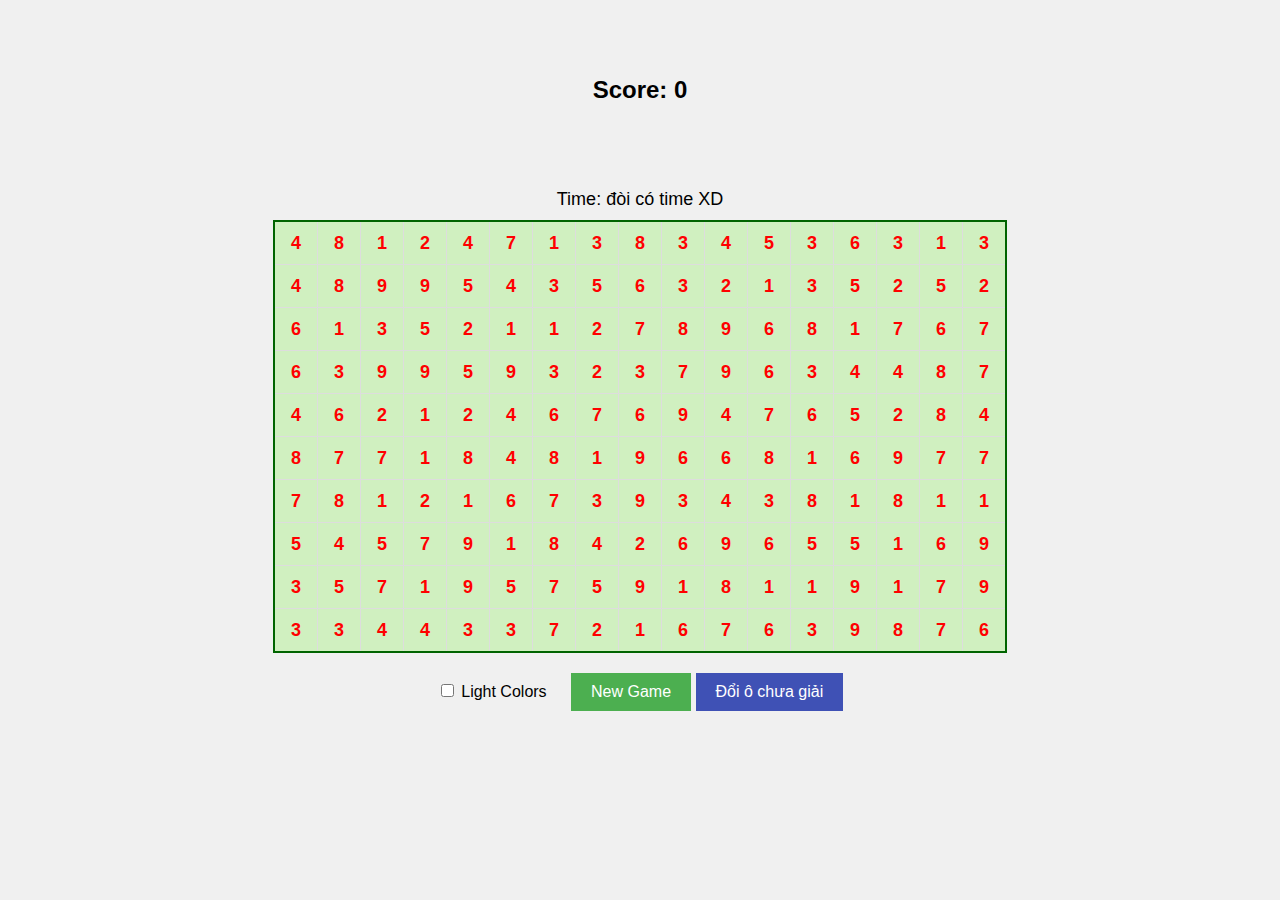
==== index.html @ ae941bdc "đổi tên XD" ====
<!DOCTYPE html>
<html lang="en">

<head>
    <meta charset="UTF-8">
    <meta name="viewport" content="width=device-width, initial-scale=1.0">
    <title>Fruit Box Game</title>
    <style>
        body {
            font-family: Arial, sans-serif;
            display: flex;
            justify-content: center;
            align-items: center;
            height: 100vh;
            margin: 0;
            background-color: #f0f0f0;
        }

        #game {
            text-align: center;
        }

        #score {
            font-size: 24px;
            font-weight: bold;
            color: black;
            line-height: 150px;
            border-radius: 50%;
            position: absolute;
            top: 10%;
            left: 50%;
            transform: translate(-50%, -50%);
        }

        #timer {
            font-size: 18px;
            margin-bottom: 10px;
        }

        #grid {
            border-collapse: collapse;
            background-color: #d0f0c0;
            border: 2px solid #006400;
            position: relative;
            user-select: none; /* Ngăn chọn văn bản */
            -webkit-user-select: none; /* Safari */
            -moz-user-select: none; /* Firefox */
            -ms-user-select: none; /* IE/Edge */
        }

        #grid td {
            border: 1px solid #ddd;
            width: 40px;
            height: 40px;
            text-align: center;
            font-weight: bold;
            color: red;
            font-size: 18px;
            user-select: none; /* Ngăn chọn văn bản */
            -webkit-user-select: none; /* Safari */
            -moz-user-select: none; /* Firefox */
            -ms-user-select: none; /* IE/Edge */
        }

        #grid td.selected {
            background-color: #90ee90;
        }

        #grid.light td {
            background-color: #e0e0e0;
            color: #888;
        }

        #grid.disabled {
            pointer-events: none;
        }

        #controls {
            margin-top: 20px;
        }

        button {
            padding: 10px 20px;
            font-size: 16px;
            background-color: #4caf50;
            color: white;
            border: none;
            cursor: pointer;
        }

        button:hover {
            background-color: #45a049;
        }
        #refresh-cells {
    background-color: #3f51b5;
}

#refresh-cells:hover {
    background-color: #303f9f;
}

        label {
            margin-right: 20px;
            font-size: 16px;
        }
    </style>
</head>

<body>
    <div id="game">
        <div id="score">Score: 0</div>
        <div id="timer">Time: đòi có time XD</div>
        <table id="grid"></table>
        <div id="controls">
            <label><input type="checkbox" id="light-colors"> Light Colors</label>
            <button id="new-game">New Game</button>
            <button id="refresh-cells">Đổi ô chưa giải</button>
        </div>
    </div>
    <script>
        const ROWS = 10;
        const COLS = 17;
        let grid = [];
        let score = 0;
        let isSelecting = false;
        let startRow, startCol, endRow, endCol;
        let timerId;

        const gridTable = document.getElementById('grid');
        const scoreDiv = document.getElementById('score');
        const timerDiv = document.getElementById('timer');
        const lightColorsCheckbox = document.getElementById('light-colors');
        const newGameButton = document.getElementById('new-game');
        const refreshCellsButton = document.getElementById('refresh-cells');

        function initGame() {
            generateGrid();
            renderGrid();
            score = 0;
            timeLeft = 120;
            updateScore();
            updateTimer();
            clearInterval(timerId);
            timerId = setInterval(updateTimer, 1000);
            gridTable.classList.remove('disabled');
        }

        function generateGrid() {
            grid = Array.from({ length: ROWS }, () => Array.from({ length: COLS }, () => Math.floor(Math.random() * 9) + 1));
            let totalSum = grid.flat().reduce((a, b) => a + b, 0);
            let remainder = totalSum % 10;
            if (remainder !== 0) {
                for (let i = 0; i < ROWS; i++) {
                    for (let j = 0; j < COLS; j++) {
                        let val = grid[i][j];
                        if (val - remainder >= 1) {
                            grid[i][j] -= remainder;
                            return;
                        } else if (val + (10 - remainder) <= 9) {
                            grid[i][j] += (10 - remainder);
                            return;
                        }
                    }
                }
            }
        }

        function renderGrid() {
            gridTable.innerHTML = '';
            for (let i = 0; i < ROWS; i++) {
                let row = document.createElement('tr');
                for (let j = 0; j < COLS; j++) {
                    let cell = document.createElement('td');
                    cell.dataset.row = i;
                    cell.dataset.col = j;
                    cell.textContent = grid[i][j] > 0 ? grid[i][j] : '';
                    row.appendChild(cell);
                }
                gridTable.appendChild(row);
            }
        }

        function updateScore() {
            scoreDiv.textContent = `Score: ${score}`;
        }

        gridTable.addEventListener('mousedown', (e) => {
            if (e.target.tagName === 'TD' && !gridTable.classList.contains('disabled')) {
                isSelecting = true;
                startRow = parseInt(e.target.dataset.row);
                startCol = parseInt(e.target.dataset.col);
                endRow = startRow;
                endCol = startCol;
                highlightSelection();
            }
        });

        gridTable.addEventListener('mousemove', (e) => {
            if (isSelecting && e.target.tagName === 'TD') {
                endRow = parseInt(e.target.dataset.row);
                endCol = parseInt(e.target.dataset.col);
                highlightSelection();
            }
        });

        gridTable.addEventListener('mouseup', () => {
            if (isSelecting) {
                isSelecting = false;
                checkSelection();
                clearSelection();
            }
        });

        function highlightSelection() {
            // Xác định vùng chọn
            let minRow = Math.min(startRow, endRow);
            let maxRow = Math.max(startRow, endRow);
            let minCol = Math.min(startCol, endCol);
            let maxCol = Math.max(startCol, endCol);

            // Lặp qua tất cả các ô trong lưới
            for (let i = 0; i < ROWS; i++) {
                for (let j = 0; j < COLS; j++) {
                    let cell = gridTable.rows[i].cells[j];
                    // Chỉ tô đen các ô trong vùng chọn
                    if (i >= minRow && i <= maxRow && j >= minCol && j <= maxCol) {
                        cell.classList.add('selected');
                    } else {
                        // Xóa tô đen khỏi các ô ngoài vùng chọn
                        cell.classList.remove('selected');
                    }
                }
            }
        }

        function clearSelection() {
            for (let i = 0; i < ROWS; i++) {
                for (let j = 0; j < COLS; j++) {
                    gridTable.rows[i].cells[j].classList.remove('selected');
                }
            }
        }
        function refreshUnsolvedCells() {
    let hasRemainingCells = false;
    
    // Tạo một mảng tạm để lưu các ô có giá trị mới
    let newValues = Array.from({ length: ROWS }, () => 
        Array.from({ length: COLS }, () => Math.floor(Math.random() * 9) + 1)
    );
    
    // Chỉ cập nhật những ô còn giá trị > 0
    for (let i = 0; i < ROWS; i++) {
        for (let j = 0; j < COLS; j++) {
            if (grid[i][j] > 0) {
                grid[i][j] = newValues[i][j];
                hasRemainingCells = true;
            }
        }
    }
    
    // Nếu có ô còn lại, cập nhật lại giao diện
    if (hasRemainingCells) {
        renderGrid();
    } else {
        alert("Không còn ô nào để đổi. Tất cả đã được giải!");
    }
}

        function checkSelection() {
            let minRow = Math.min(startRow, endRow);
            let maxRow = Math.max(startRow, endRow);
            let minCol = Math.min(startCol, endCol);
            let maxCol = Math.max(startCol, endCol);

            let sum = 0;
            for (let i = minRow; i <= maxRow; i++) {
                for (let j = minCol; j <= maxCol; j++) {
                    sum += grid[i][j]; // grid là mảng chứa giá trị của các ô
                }
            }

            if (sum === 10) {
                // Xử lý khi tổng bằng 10, ví dụ: xóa các ô và cộng điểm
                removeCells(minRow, minCol, maxRow, maxCol);
                score += (maxRow - minRow + 1) * (maxCol - minCol + 1);
                updateScore();
            }
        }

        function removeCells(minRow, minCol, maxRow, maxCol) {
            for (let i = minRow; i <= maxRow; i++) {
                for (let j = minCol; j <= maxCol; j++) {
                    if (grid[i][j] > 0) {
                        grid[i][j] = 0;
                        gridTable.rows[i].cells[j].textContent = '';
                    }
                }
            }
        }

        lightColorsCheckbox.addEventListener('change', () => {
            if (lightColorsCheckbox.checked) {
                gridTable.classList.add('light');
            } else {
                gridTable.classList.remove('light');
            }
        });

        newGameButton.addEventListener('click', initGame);
        refreshCellsButton.addEventListener('click', refreshUnsolvedCells);
        initGame();
    </script>
</body>

</html>
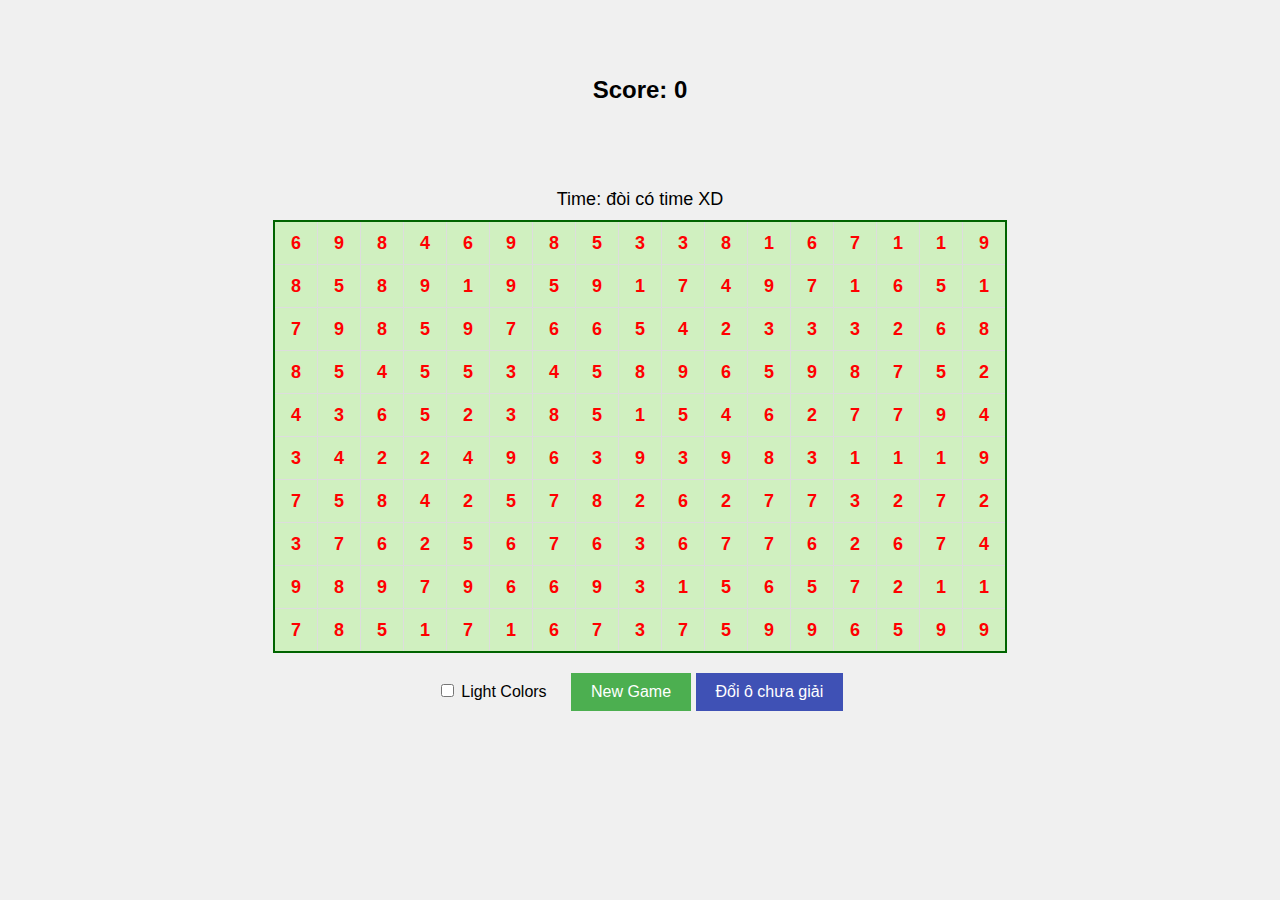
==== commit 301fe6ee: "doi ten header" ====
--- a/index.html
+++ b/index.html
@@ -4,7 +4,7 @@
 <head>
     <meta charset="UTF-8">
     <meta name="viewport" content="width=device-width, initial-scale=1.0">
-    <title>Fruit Box Game</title>
+    <title>Bac huong gmak vcl XD</title>
     <style>
         body {
             font-family: Arial, sans-serif;
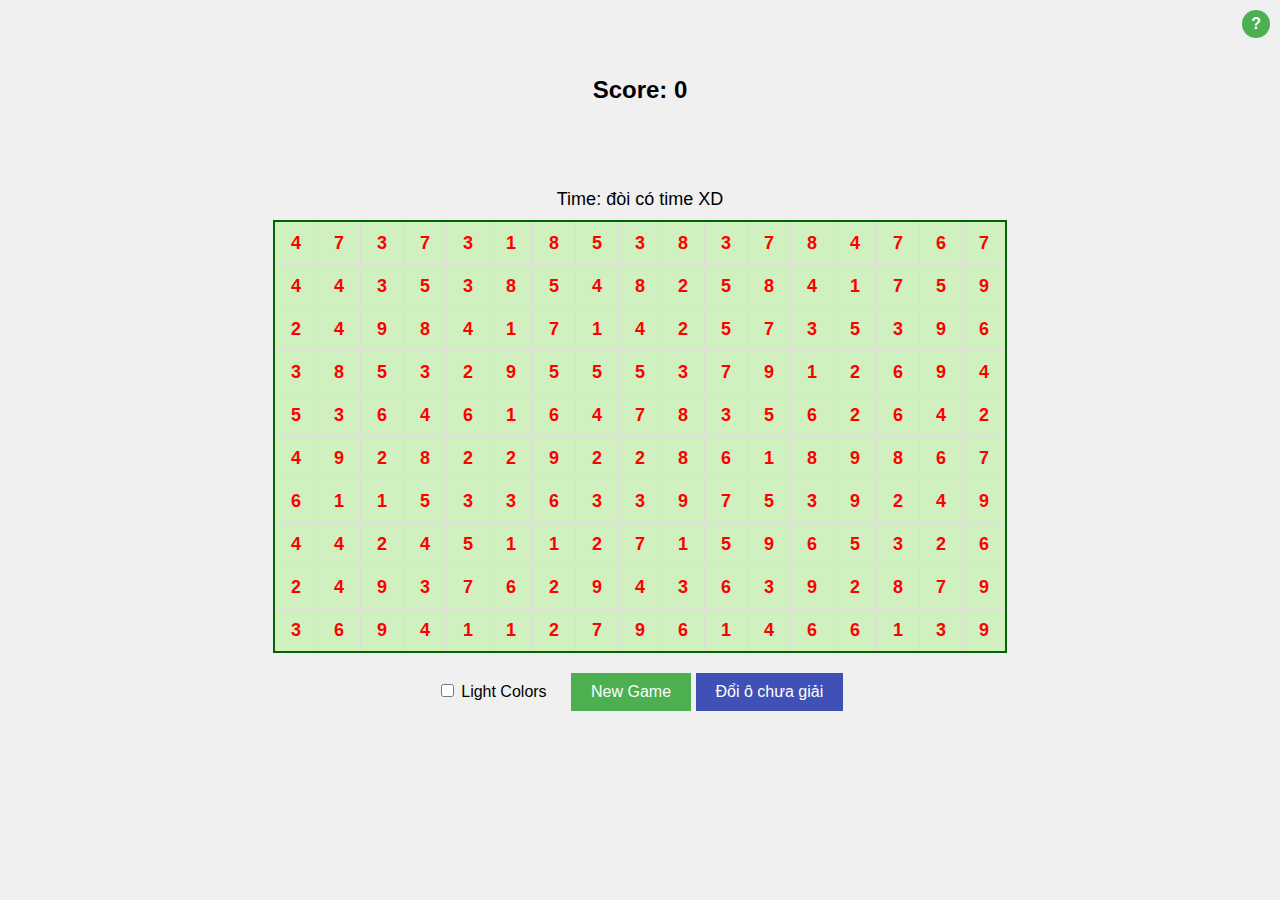
==== commit bec8c65b: "add rules" ====
--- a/index.html
+++ b/index.html
@@ -5,105 +5,7 @@
     <meta charset="UTF-8">
     <meta name="viewport" content="width=device-width, initial-scale=1.0">
     <title>Bac huong gmak vcl XD</title>
-    <style>
-        body {
-            font-family: Arial, sans-serif;
-            display: flex;
-            justify-content: center;
-            align-items: center;
-            height: 100vh;
-            margin: 0;
-            background-color: #f0f0f0;
-        }
-
-        #game {
-            text-align: center;
-        }
-
-        #score {
-            font-size: 24px;
-            font-weight: bold;
-            color: black;
-            line-height: 150px;
-            border-radius: 50%;
-            position: absolute;
-            top: 10%;
-            left: 50%;
-            transform: translate(-50%, -50%);
-        }
-
-        #timer {
-            font-size: 18px;
-            margin-bottom: 10px;
-        }
-
-        #grid {
-            border-collapse: collapse;
-            background-color: #d0f0c0;
-            border: 2px solid #006400;
-            position: relative;
-            user-select: none; /* Ngăn chọn văn bản */
-            -webkit-user-select: none; /* Safari */
-            -moz-user-select: none; /* Firefox */
-            -ms-user-select: none; /* IE/Edge */
-        }
-
-        #grid td {
-            border: 1px solid #ddd;
-            width: 40px;
-            height: 40px;
-            text-align: center;
-            font-weight: bold;
-            color: red;
-            font-size: 18px;
-            user-select: none; /* Ngăn chọn văn bản */
-            -webkit-user-select: none; /* Safari */
-            -moz-user-select: none; /* Firefox */
-            -ms-user-select: none; /* IE/Edge */
-        }
-
-        #grid td.selected {
-            background-color: #90ee90;
-        }
-
-        #grid.light td {
-            background-color: #e0e0e0;
-            color: #888;
-        }
-
-        #grid.disabled {
-            pointer-events: none;
-        }
-
-        #controls {
-            margin-top: 20px;
-        }
-
-        button {
-            padding: 10px 20px;
-            font-size: 16px;
-            background-color: #4caf50;
-            color: white;
-            border: none;
-            cursor: pointer;
-        }
-
-        button:hover {
-            background-color: #45a049;
-        }
-        #refresh-cells {
-    background-color: #3f51b5;
-}
-
-#refresh-cells:hover {
-    background-color: #303f9f;
-}
-
-        label {
-            margin-right: 20px;
-            font-size: 16px;
-        }
-    </style>
+    <link rel="stylesheet" href="style.css">
 </head>
 
 <body>
@@ -115,201 +17,28 @@
             <label><input type="checkbox" id="light-colors"> Light Colors</label>
             <button id="new-game">New Game</button>
             <button id="refresh-cells">Đổi ô chưa giải</button>
+            <button class="rules-button" onclick="openRules()">?</button>
+
+            <div id="rulesModal" class="modal">
+                <div class="modal-content">
+                    <span class="close" onclick="closeRules()">&times;</span>
+                    <h2>Luật chơi</h2>
+                    <div>Mục tiêu: Tìm và chọn các ô số sao cho tổng của chúng bằng 10</div>
+                    <div>Cách chơi:
+                        <div>- Kéo chuột để chọn một vùng các ô số</div>
+                        <div>- Nếu tổng các số trong vùng chọn bằng 10, các ô đó sẽ biến mất</div>
+                        <div>- Điểm được tính dựa trên số ô đã xóa</d>
+                        </div>
+                    </div>
+                    <div>Các chức năng:
+                        <div>- New Game: Bắt đầu trò chơi mới</div>
+                        <div>- Đổi ô chưa giải: Thay đổi số trong các ô chưa được giải</div>
+                        <div>- Light Colors: Thay đổi màu sắc sang chế độ sáng</div>
+                    </div>
+                </div>
+            </div>
         </div>
-    </div>
-    <script>
-        const ROWS = 10;
-        const COLS = 17;
-        let grid = [];
-        let score = 0;
-        let isSelecting = false;
-        let startRow, startCol, endRow, endCol;
-        let timerId;
-
-        const gridTable = document.getElementById('grid');
-        const scoreDiv = document.getElementById('score');
-        const timerDiv = document.getElementById('timer');
-        const lightColorsCheckbox = document.getElementById('light-colors');
-        const newGameButton = document.getElementById('new-game');
-        const refreshCellsButton = document.getElementById('refresh-cells');
-
-        function initGame() {
-            generateGrid();
-            renderGrid();
-            score = 0;
-            timeLeft = 120;
-            updateScore();
-            updateTimer();
-            clearInterval(timerId);
-            timerId = setInterval(updateTimer, 1000);
-            gridTable.classList.remove('disabled');
-        }
-
-        function generateGrid() {
-            grid = Array.from({ length: ROWS }, () => Array.from({ length: COLS }, () => Math.floor(Math.random() * 9) + 1));
-            let totalSum = grid.flat().reduce((a, b) => a + b, 0);
-            let remainder = totalSum % 10;
-            if (remainder !== 0) {
-                for (let i = 0; i < ROWS; i++) {
-                    for (let j = 0; j < COLS; j++) {
-                        let val = grid[i][j];
-                        if (val - remainder >= 1) {
-                            grid[i][j] -= remainder;
-                            return;
-                        } else if (val + (10 - remainder) <= 9) {
-                            grid[i][j] += (10 - remainder);
-                            return;
-                        }
-                    }
-                }
-            }
-        }
-
-        function renderGrid() {
-            gridTable.innerHTML = '';
-            for (let i = 0; i < ROWS; i++) {
-                let row = document.createElement('tr');
-                for (let j = 0; j < COLS; j++) {
-                    let cell = document.createElement('td');
-                    cell.dataset.row = i;
-                    cell.dataset.col = j;
-                    cell.textContent = grid[i][j] > 0 ? grid[i][j] : '';
-                    row.appendChild(cell);
-                }
-                gridTable.appendChild(row);
-            }
-        }
-
-        function updateScore() {
-            scoreDiv.textContent = `Score: ${score}`;
-        }
-
-        gridTable.addEventListener('mousedown', (e) => {
-            if (e.target.tagName === 'TD' && !gridTable.classList.contains('disabled')) {
-                isSelecting = true;
-                startRow = parseInt(e.target.dataset.row);
-                startCol = parseInt(e.target.dataset.col);
-                endRow = startRow;
-                endCol = startCol;
-                highlightSelection();
-            }
-        });
-
-        gridTable.addEventListener('mousemove', (e) => {
-            if (isSelecting && e.target.tagName === 'TD') {
-                endRow = parseInt(e.target.dataset.row);
-                endCol = parseInt(e.target.dataset.col);
-                highlightSelection();
-            }
-        });
-
-        gridTable.addEventListener('mouseup', () => {
-            if (isSelecting) {
-                isSelecting = false;
-                checkSelection();
-                clearSelection();
-            }
-        });
-
-        function highlightSelection() {
-            // Xác định vùng chọn
-            let minRow = Math.min(startRow, endRow);
-            let maxRow = Math.max(startRow, endRow);
-            let minCol = Math.min(startCol, endCol);
-            let maxCol = Math.max(startCol, endCol);
-
-            // Lặp qua tất cả các ô trong lưới
-            for (let i = 0; i < ROWS; i++) {
-                for (let j = 0; j < COLS; j++) {
-                    let cell = gridTable.rows[i].cells[j];
-                    // Chỉ tô đen các ô trong vùng chọn
-                    if (i >= minRow && i <= maxRow && j >= minCol && j <= maxCol) {
-                        cell.classList.add('selected');
-                    } else {
-                        // Xóa tô đen khỏi các ô ngoài vùng chọn
-                        cell.classList.remove('selected');
-                    }
-                }
-            }
-        }
-
-        function clearSelection() {
-            for (let i = 0; i < ROWS; i++) {
-                for (let j = 0; j < COLS; j++) {
-                    gridTable.rows[i].cells[j].classList.remove('selected');
-                }
-            }
-        }
-        function refreshUnsolvedCells() {
-    let hasRemainingCells = false;
-    
-    // Tạo một mảng tạm để lưu các ô có giá trị mới
-    let newValues = Array.from({ length: ROWS }, () => 
-        Array.from({ length: COLS }, () => Math.floor(Math.random() * 9) + 1)
-    );
-    
-    // Chỉ cập nhật những ô còn giá trị > 0
-    for (let i = 0; i < ROWS; i++) {
-        for (let j = 0; j < COLS; j++) {
-            if (grid[i][j] > 0) {
-                grid[i][j] = newValues[i][j];
-                hasRemainingCells = true;
-            }
-        }
-    }
-    
-    // Nếu có ô còn lại, cập nhật lại giao diện
-    if (hasRemainingCells) {
-        renderGrid();
-    } else {
-        alert("Không còn ô nào để đổi. Tất cả đã được giải!");
-    }
-}
-
-        function checkSelection() {
-            let minRow = Math.min(startRow, endRow);
-            let maxRow = Math.max(startRow, endRow);
-            let minCol = Math.min(startCol, endCol);
-            let maxCol = Math.max(startCol, endCol);
-
-            let sum = 0;
-            for (let i = minRow; i <= maxRow; i++) {
-                for (let j = minCol; j <= maxCol; j++) {
-                    sum += grid[i][j]; // grid là mảng chứa giá trị của các ô
-                }
-            }
-
-            if (sum === 10) {
-                // Xử lý khi tổng bằng 10, ví dụ: xóa các ô và cộng điểm
-                removeCells(minRow, minCol, maxRow, maxCol);
-                score += (maxRow - minRow + 1) * (maxCol - minCol + 1);
-                updateScore();
-            }
-        }
-
-        function removeCells(minRow, minCol, maxRow, maxCol) {
-            for (let i = minRow; i <= maxRow; i++) {
-                for (let j = minCol; j <= maxCol; j++) {
-                    if (grid[i][j] > 0) {
-                        grid[i][j] = 0;
-                        gridTable.rows[i].cells[j].textContent = '';
-                    }
-                }
-            }
-        }
-
-        lightColorsCheckbox.addEventListener('change', () => {
-            if (lightColorsCheckbox.checked) {
-                gridTable.classList.add('light');
-            } else {
-                gridTable.classList.remove('light');
-            }
-        });
-
-        newGameButton.addEventListener('click', initGame);
-        refreshCellsButton.addEventListener('click', refreshUnsolvedCells);
-        initGame();
-    </script>
+        <script src="index.js"></script>
 </body>
 
 </html>--- a/style.css
+++ b/style.css
@@ -0,0 +1,173 @@
+body {
+    font-family: Arial, sans-serif;
+    display: flex;
+    justify-content: center;
+    align-items: center;
+    height: 100vh;
+    margin: 0;
+    background-color: #f0f0f0;
+}
+
+#game {
+    text-align: center;
+}
+
+#score {
+    font-size: 24px;
+    font-weight: bold;
+    color: black;
+    line-height: 150px;
+    border-radius: 50%;
+    position: absolute;
+    top: 10%;
+    left: 50%;
+    transform: translate(-50%, -50%);
+}
+
+#timer {
+    font-size: 18px;
+    margin-bottom: 10px;
+}
+
+#grid {
+    border-collapse: collapse;
+    background-color: #d0f0c0;
+    border: 2px solid #006400;
+    position: relative;
+    user-select: none;
+    /* Ngăn chọn văn bản */
+    -webkit-user-select: none;
+    /* Safari */
+    -moz-user-select: none;
+    /* Firefox */
+    -ms-user-select: none;
+    /* IE/Edge */
+}
+
+#grid td {
+    border: 1px solid #ddd;
+    width: 40px;
+    height: 40px;
+    text-align: center;
+    font-weight: bold;
+    color: red;
+    font-size: 18px;
+    user-select: none;
+    /* Ngăn chọn văn bản */
+    -webkit-user-select: none;
+    /* Safari */
+    -moz-user-select: none;
+    /* Firefox */
+    -ms-user-select: none;
+    /* IE/Edge */
+}
+
+#grid td.selected {
+    background-color: #90ee90;
+}
+
+#grid.light td {
+    background-color: #e0e0e0;
+    color: #888;
+}
+
+#grid.disabled {
+    pointer-events: none;
+}
+
+#controls {
+    margin-top: 20px;
+}
+
+button {
+    padding: 10px 20px;
+    font-size: 16px;
+    background-color: #4caf50;
+    color: white;
+    border: none;
+    cursor: pointer;
+}
+
+button:hover {
+    background-color: #45a049;
+}
+
+#refresh-cells {
+    background-color: #3f51b5;
+}
+
+#refresh-cells:hover {
+    background-color: #303f9f;
+}
+
+label {
+    margin-right: 20px;
+    font-size: 16px;
+}
+
+/* Thêm vào phần style hiện có */
+.rules-button {
+    padding: 5px 9px;
+    font-size: 16px;
+    position: absolute;
+    top: 10px;
+    right: 10px;
+    border-radius: 50%;
+    background-color: #4caf50;
+    color: white;
+    font-weight: bold;
+    border: none;
+    cursor: pointer;
+}
+
+.modal {
+    display: none;
+    position: fixed;
+    z-index: 1;
+    left: 0;
+    top: 0;
+    width: 100%;
+    height: 100%;
+    background-color: rgba(0,0,0,0.4);
+    justify-content: center;
+    align-items: center;
+}
+
+.modal-content {
+    background-color: #fefefe;
+    margin: 15% auto;
+    padding: 20px;
+    border: 1px solid #888;
+    width: 80%;
+    max-width: 600px;
+    border-radius: 5px;
+    position: relative;
+    text-align: left;
+}
+
+.modal-content h2 {
+    text-align: center;
+    margin-bottom: 16px;
+}
+
+.modal-content > div {
+    margin-bottom: 12px;
+}
+
+.modal-content > div > div {
+    margin-left: 10px;
+}
+
+.close {
+    position: absolute;
+    right: 10px;
+    top: 5px;
+    color: #aaa;
+    font-size: 28px;
+    font-weight: bold;
+    cursor: pointer;
+}
+
+.close:hover {
+    color: black;
+}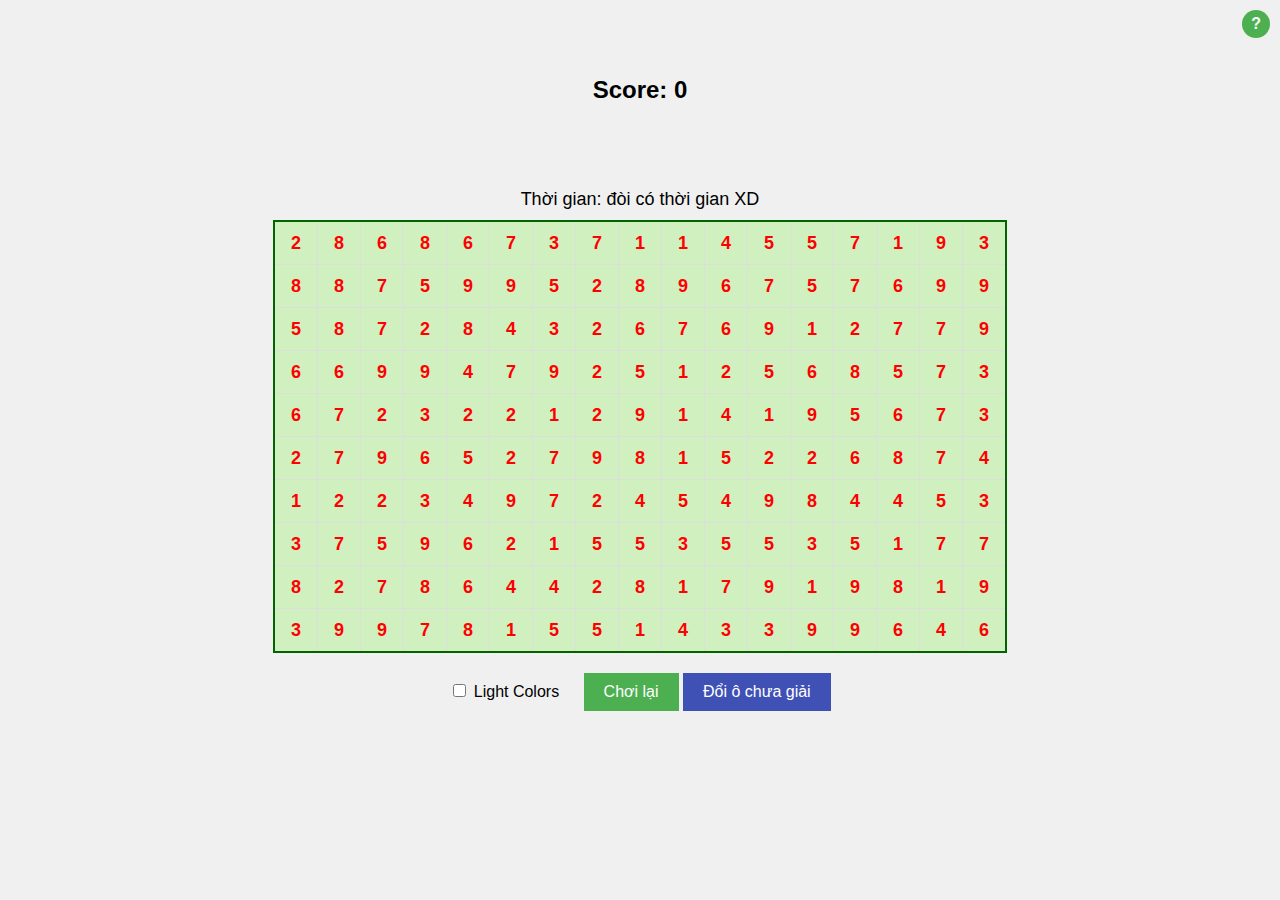
==== commit c280c110: "XD" ====
--- a/index.html
+++ b/index.html
@@ -10,12 +10,13 @@
 
 <body>
     <div id="game">
-        <div id="score">Score: 0</div>
-        <div id="timer">Time: đòi có time XD</div>
+        <div id="score">
+            Điểm: 0</div>
+        <div id="timer">Thời gian: đòi có thời gian XD</div>
         <table id="grid"></table>
         <div id="controls">
             <label><input type="checkbox" id="light-colors"> Light Colors</label>
-            <button id="new-game">New Game</button>
+            <button id="new-game">Chơi lại</button>
             <button id="refresh-cells">Đổi ô chưa giải</button>
             <button class="rules-button" onclick="openRules()">?</button>
 
